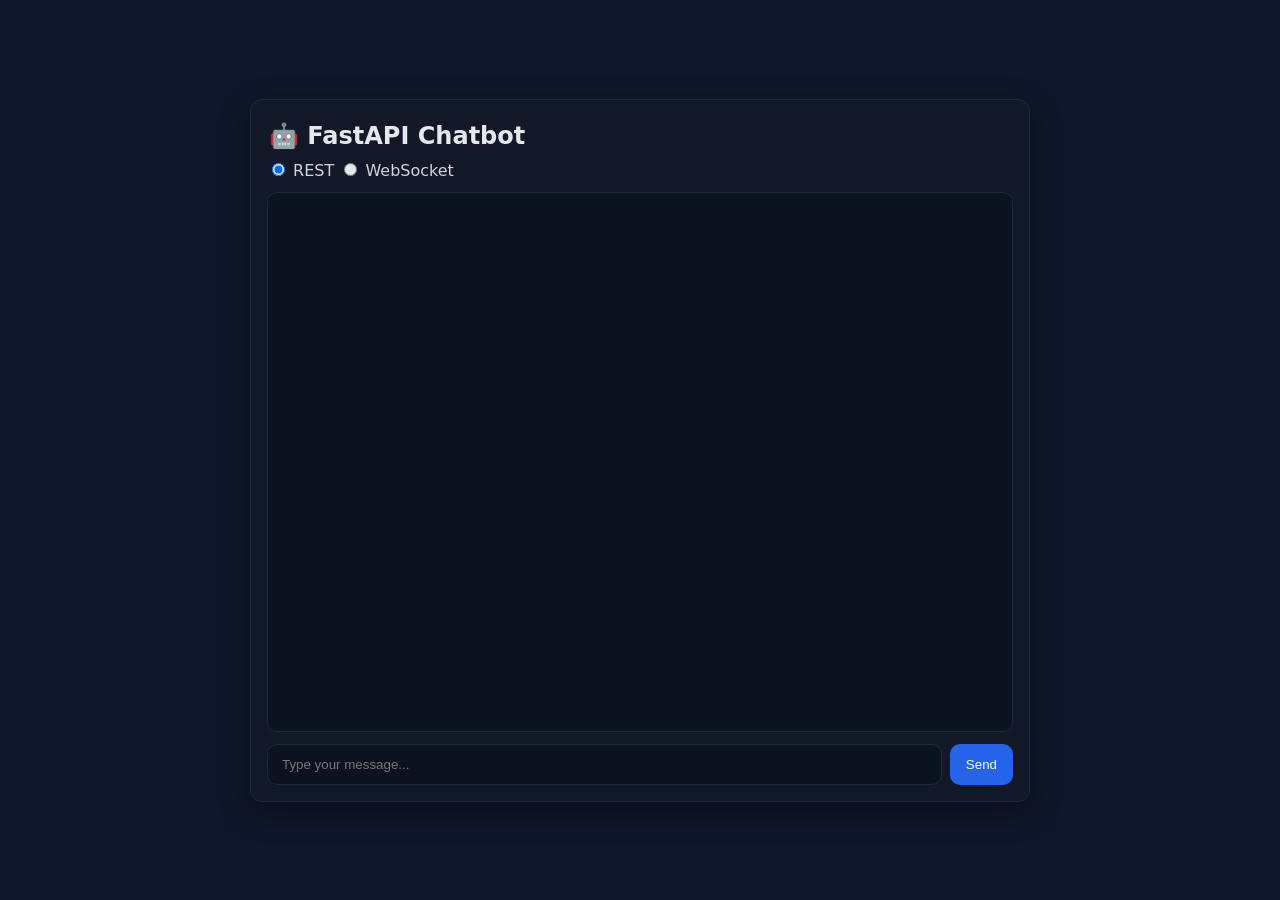
==== static/index.html @ c6b8d713 "Initial commit" ====
<!doctype html>
<html lang="en">
<head>
  <meta charset="utf-8" />
  <title>FastAPI Chatbot</title>
  <meta name="viewport" content="width=device-width, initial-scale=1" />
  <link rel="stylesheet" href="/static/style.css">
</head>
<body>
  <div class="container">
    <h2>🤖 FastAPI Chatbot</h2>

    <div id="mode">
      <label><input type="radio" name="mode" value="rest" checked /> REST</label>
      <label><input type="radio" name="mode" value="ws" /> WebSocket</label>
    </div>

    <div id="chat-window"></div>

    <form id="chat-form">
      <input id="msg" type="text" placeholder="Type your message..." autocomplete="off" />
      <button type="submit">Send</button>
    </form>
  </div>

  <script>
    const chatWindow = document.getElementById('chat-window');
    const form = document.getElementById('chat-form');
    const msgInput = document.getElementById('msg');
    const modeRadios = document.querySelectorAll('input[name="mode"]');

    let sessionId = crypto.randomUUID();
    let ws = null;

    function appendBubble(text, who = 'user') {
      const div = document.createElement('div');
      div.className = 'bubble ' + who;
      div.textContent = text;
      chatWindow.appendChild(div);
      chatWindow.scrollTop = chatWindow.scrollHeight;
    }

    function appendOrUpdateBotPartial(text) {
      let last = chatWindow.querySelector('.bubble.bot.partial');
      if (!last) {
        last = document.createElement('div');
        last.className = 'bubble bot partial';
        chatWindow.appendChild(last);
      }
      last.textContent = text;
      chatWindow.scrollTop = chatWindow.scrollHeight;
    }

    function finalizeBotPartial(text) {
      const last = chatWindow.querySelector('.bubble.bot.partial');
      if (last) {
        last.classList.remove('partial');
        last.textContent = text;
      } else {
        appendBubble(text, 'bot');
      }
    }

    function currentMode() {
      return Array.from(modeRadios).find(r => r.checked).value;
    }

    function ensureWS() {
      if (ws && ws.readyState === WebSocket.OPEN) return;
      ws = new WebSocket(`ws://${location.host}/ws`);
      ws.onmessage = (ev) => {
        const data = JSON.parse(ev.data);
        if (data.bot_partial) {
          appendOrUpdateBotPartial(data.bot_partial);
        }
        if (data.bot) {
          finalizeBotPartial(data.bot);
        }
      };
      ws.onclose = () => {
        console.log('WebSocket closed');
      };
    }

    form.addEventListener('submit', async (e) => {
      e.preventDefault();
      const text = msgInput.value.trim();
      if (!text) return;
      appendBubble(text, 'user');
      msgInput.value = '';

      if (currentMode() === 'rest') {
        // REST call:
        const res = await fetch('/chat', {
          method: 'POST',
          headers: {'Content-Type':'application/json'},
          body: JSON.stringify({ session_id: sessionId, message: text })
        });
        const data = await res.json();
        appendBubble(data.bot, 'bot');
      } else {
        // WebSocket streaming:
        ensureWS();
        ws.send(JSON.stringify({ message: text }));
      }
    });
  </script>
</body>
</html>
---- static/style.css ----
:root {
  --bg: #0f172a;
  --panel: #111827;
  --text: #e5e7eb;
  --user: #2563eb;
  --bot: #16a34a;
  --partial: #f59e0b;
}
* { box-sizing: border-box; }
body {
  margin: 0; font-family: system-ui, -apple-system, Segoe UI, Roboto, Arial;
  background: var(--bg); color: var(--text);
  display: grid; place-items: center; min-height: 100vh;
}
.container {
  width: min(780px, 92vw); background: var(--panel);
  border: 1px solid #1f2937; border-radius: 12px; padding: 16px;
  box-shadow: 0 10px 30px rgba(0,0,0,0.35);
}
h2 { margin: 6px 2px 10px; font-weight: 600; }
#mode { margin: 8px 0 12px; opacity: 0.9; }
#chat-window {
  height: 60vh; overflow-y: auto; padding: 8px; border: 1px solid #1f2937;
  border-radius: 10px; background: #0b1220;
}
.bubble {
  max-width: 75%;
  padding: 10px 12px; border-radius: 12px; margin: 10px 6px;
  line-height: 1.35; white-space: pre-wrap;
}
.bubble.user { background: color-mix(in srgb, var(--user) 25%, #000); margin-left: auto; }
.bubble.bot  { background: color-mix(in srgb, var(--bot) 25%, #000); margin-right: auto; }
.bubble.bot.partial { border: 1px dashed var(--partial); }
#chat-form {
  display: flex; gap: 8px; margin-top: 12px;
}
#msg {
  flex: 1; padding: 12px 14px; border-radius: 10px; border: 1px solid #1f2937;
  background: #0b1220; color: var(--text);
}
button {
  background: #2563eb; border: none; color: white; padding: 0 16px;
  border-radius: 10px; cursor: pointer;
}
button:hover { filter: brightness(1.08); }
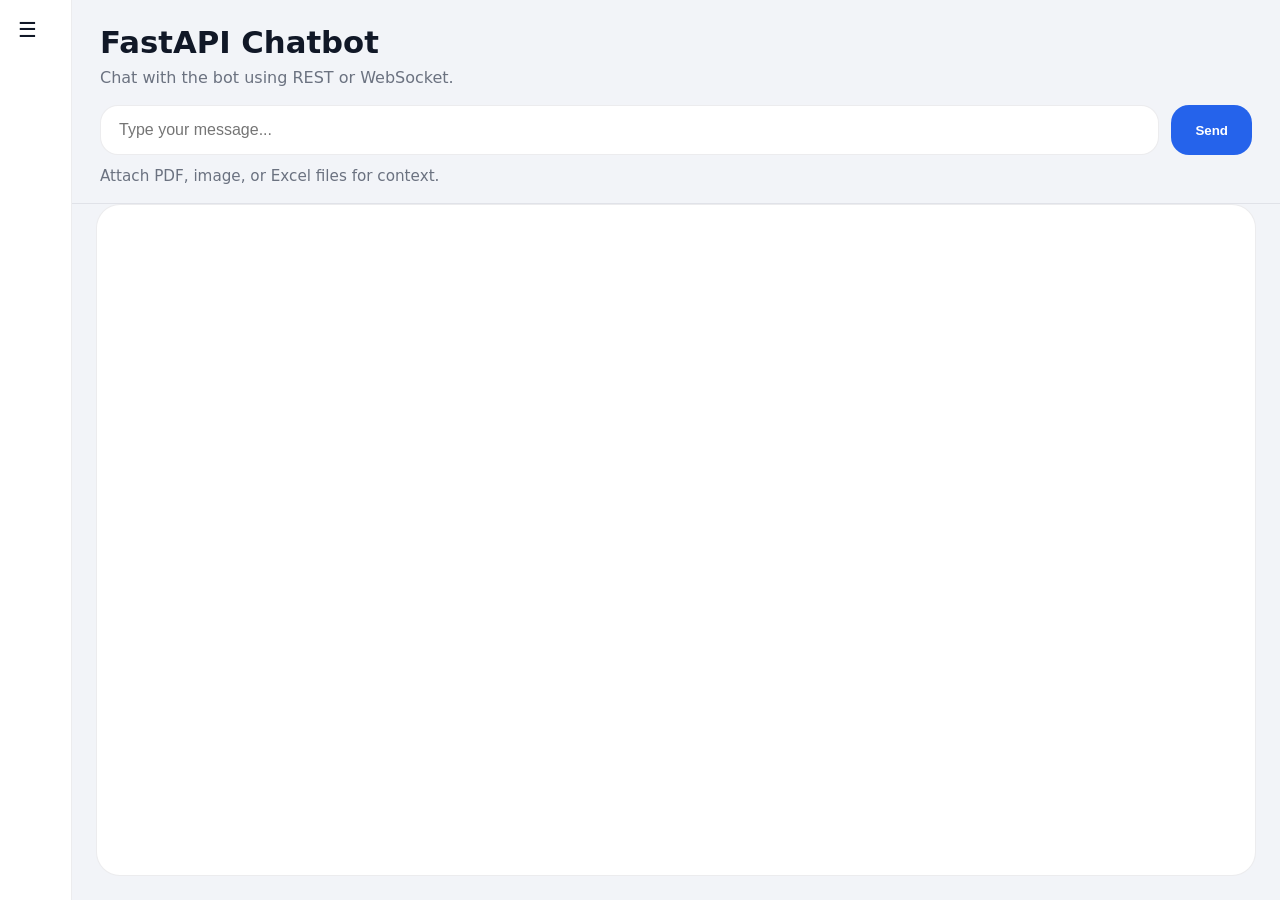
==== commit ebb2a2ff: "basic dev setup initial commit" ====
--- a/static/index.html
+++ b/static/index.html
@@ -7,21 +7,51 @@
   <link rel="stylesheet" href="/static/style.css">
 </head>
 <body>
-  <div class="container">
-    <h2>🤖 FastAPI Chatbot</h2>
-
-    <div id="mode">
+  <aside id="sidebar" class="collapsed">
+    <button id="toggle-nav" aria-label="Toggle navigation">☰</button>
+    <div class="nav-content">
+      <h3>Connection</h3>
       <label><input type="radio" name="mode" value="rest" checked /> REST</label>
       <label><input type="radio" name="mode" value="ws" /> WebSocket</label>
+
+      <div class="file-tools">
+        <h4>Upload Context</h4>
+        <label class="file-btn">
+          PDF
+          <input type="file" accept=".pdf" />
+        </label>
+        <label class="file-btn">
+          Image
+          <input type="file" accept="image/*" />
+        </label>
+        <label class="file-btn">
+          Excel
+          <input type="file" accept=".xls,.xlsx" />
+        </label>
+      </div>
     </div>
+  </aside>
 
-    <div id="chat-window"></div>
+  <main>
+    <header>
+      <div>
+        <h1>FastAPI Chatbot</h1>
+        <p>Chat with the bot using REST or WebSocket.</p>
+      </div>
+    </header>
 
-    <form id="chat-form">
-      <input id="msg" type="text" placeholder="Type your message..." autocomplete="off" />
-      <button type="submit">Send</button>
-    </form>
-  </div>
+    <section id="input-panel">
+      <form id="chat-form">
+        <input id="msg" type="text" placeholder="Type your message..." autocomplete="off" />
+        <button type="submit">Send</button>
+      </form>
+      <div class="tool-hint">
+        Attach PDF, image, or Excel files for context.
+      </div>
+    </section>
+
+    <section id="chat-window"></section>
+  </main>
 
   <script>
     const chatWindow = document.getElementById('chat-window');
@@ -104,6 +134,13 @@
         ws.send(JSON.stringify({ message: text }));
       }
     });
+
+    const sidebar = document.getElementById('sidebar');
+    const toggleNav = document.getElementById('toggle-nav');
+    toggleNav.addEventListener('click', () => {
+      sidebar.classList.toggle('collapsed');
+    });
+
   </script>
 </body>
 </html>
--- a/static/style.css
+++ b/static/style.css
@@ -1,45 +1,222 @@
 :root {
-  --bg: #0f172a;
-  --panel: #111827;
-  --text: #e5e7eb;
-  --user: #2563eb;
-  --bot: #16a34a;
-  --partial: #f59e0b;
-}
-* { box-sizing: border-box; }
+  --bg: #f2f4f8;
+  --panel: #ffffff;
+  --text: #111827;
+  --muted: #6b7280;
+  --primary: #2563eb;
+  --bot: #f8fafc;
+  --user: #111827;
+  --border: rgba(15, 23, 42, 0.08);
+  --shadow: rgba(15, 23, 42, 0.08);
+}
+* {
+  box-sizing: border-box;
+}
+html,
 body {
-  margin: 0; font-family: system-ui, -apple-system, Segoe UI, Roboto, Arial;
-  background: var(--bg); color: var(--text);
-  display: grid; place-items: center; min-height: 100vh;
-}
-.container {
-  width: min(780px, 92vw); background: var(--panel);
-  border: 1px solid #1f2937; border-radius: 12px; padding: 16px;
-  box-shadow: 0 10px 30px rgba(0,0,0,0.35);
-}
-h2 { margin: 6px 2px 10px; font-weight: 600; }
-#mode { margin: 8px 0 12px; opacity: 0.9; }
+  margin: 0;
+  min-height: 100%;
+}
+body {
+  font-family: Inter, system-ui, -apple-system, BlinkMacSystemFont, "Segoe UI", sans-serif;
+  background: var(--bg);
+  color: var(--text);
+  display: flex;
+  min-height: 100vh;
+}
+body > aside,
+body > main {
+  height: 100vh;
+}
+aside {
+  width: 260px;
+  background: var(--panel);
+  border-right: 1px solid var(--border);
+  display: flex;
+  flex-direction: column;
+  transition: width 0.2s ease;
+  overflow: hidden;
+  box-shadow: 2px 0 20px rgba(15, 23, 42, 0.03);
+}
+aside.collapsed {
+  width: 72px;
+}
+#toggle-nav {
+  border: none;
+  background: transparent;
+  color: var(--text);
+  font-size: 1.3rem;
+  padding: 18px;
+  cursor: pointer;
+  text-align: left;
+}
+.nav-content {
+  padding: 0 18px 18px;
+  display: flex;
+  flex-direction: column;
+  gap: 18px;
+}
+aside.collapsed .nav-content h3,
+aside.collapsed .nav-content h4,
+aside.collapsed .nav-content label,
+aside.collapsed .tool-hint {
+  display: none;
+}
+aside.collapsed .file-btn {
+  justify-content: center;
+  padding: 12px 0;
+}
+.nav-content h3,
+.nav-content h4 {
+  margin: 0;
+  font-size: 0.95rem;
+  color: var(--muted);
+}
+.nav-content label {
+  display: flex;
+  align-items: center;
+  gap: 10px;
+  font-size: 0.95rem;
+  color: var(--text);
+}
+.file-tools {
+  display: grid;
+  gap: 10px;
+}
+.file-btn {
+  display: inline-flex;
+  align-items: center;
+  justify-content: flex-start;
+  gap: 8px;
+  padding: 12px 14px;
+  border: 1px solid var(--border);
+  border-radius: 12px;
+  background: #f8fafc;
+  cursor: pointer;
+  font-size: 0.95rem;
+  color: var(--text);
+}
+.file-btn input {
+  display: none;
+}
+main {
+  flex: 1;
+  display: flex;
+  flex-direction: column;
+  background: var(--bg);
+}
+header {
+  padding: 24px 28px 0;
+}
+header h1 {
+  margin: 0 0 8px;
+  font-size: clamp(1.9rem, 2.4vw, 2.8rem);
+}
+header p {
+  margin: 0;
+  color: var(--muted);
+}
+#input-panel {
+  position: sticky;
+  top: 0;
+  z-index: 2;
+  padding: 18px 28px;
+  background: var(--bg);
+  border-bottom: 1px solid var(--border);
+}
+#chat-form {
+  display: flex;
+  gap: 12px;
+  align-items: center;
+}
+#msg {
+  flex: 1;
+  min-height: 50px;
+  border: 1px solid var(--border);
+  border-radius: 18px;
+  padding: 14px 18px;
+  font-size: 1rem;
+  background: #ffffff;
+  color: var(--text);
+}
+button[type="submit"] {
+  border: none;
+  border-radius: 18px;
+  padding: 0 24px;
+  height: 50px;
+  background: var(--primary);
+  color: #ffffff;
+  cursor: pointer;
+  font-weight: 700;
+}
+button[type="submit"]:hover {
+  filter: brightness(1.05);
+}
+.tool-hint {
+  margin-top: 12px;
+  color: var(--muted);
+  font-size: 0.95rem;
+}
 #chat-window {
-  height: 60vh; overflow-y: auto; padding: 8px; border: 1px solid #1f2937;
-  border-radius: 10px; background: #0b1220;
+  flex: 1;
+  margin: 0 24px 24px;
+  padding: 24px;
+  background: #ffffff;
+  border-radius: 24px;
+  border: 1px solid var(--border);
+  overflow-y: auto;
+  scroll-behavior: smooth;
+  display: flex;
+  flex-direction: column;
+  gap: 12px;
 }
 .bubble {
-  max-width: 75%;
-  padding: 10px 12px; border-radius: 12px; margin: 10px 6px;
-  line-height: 1.35; white-space: pre-wrap;
-}
-.bubble.user { background: color-mix(in srgb, var(--user) 25%, #000); margin-left: auto; }
-.bubble.bot  { background: color-mix(in srgb, var(--bot) 25%, #000); margin-right: auto; }
-.bubble.bot.partial { border: 1px dashed var(--partial); }
-#chat-form {
-  display: flex; gap: 8px; margin-top: 12px;
-}
-#msg {
-  flex: 1; padding: 12px 14px; border-radius: 10px; border: 1px solid #1f2937;
-  background: #0b1220; color: var(--text);
-}
-button {
-  background: #2563eb; border: none; color: white; padding: 0 16px;
-  border-radius: 10px; cursor: pointer;
-}
-button:hover { filter: brightness(1.08); }+  width: fit-content;
+  max-width: 82%;
+  padding: 16px 18px;
+  border-radius: 18px;
+  margin: 0;
+  line-height: 1.6;
+  white-space: pre-wrap;
+  box-shadow: 0 8px 20px rgba(15, 23, 42, 0.04);
+}
+.bubble.user {
+  align-self: flex-end;
+  background: #111827;
+  color: #ffffff;
+  border: 1px solid rgba(255, 255, 255, 0.08);
+}
+.bubble.bot {
+  align-self: flex-start;
+  background: #f8fafc;
+  color: var(--text);
+  border: 1px solid rgba(15, 23, 42, 0.08);
+}
+.bubble.bot.partial {
+  border-style: dashed;
+  border-color: #fbbf24;
+}
+@media (max-width: 900px) {
+  body {
+    flex-direction: column;
+  }
+  aside {
+    width: 100%;
+    height: auto;
+    border-right: none;
+    border-bottom: 1px solid var(--border);
+  }
+  aside.collapsed {
+    width: 100%;
+  }
+  main {
+    height: auto;
+  }
+  #chat-window {
+    margin: 0 16px 16px;
+    padding: 20px;
+  }
+  #input-panel {
+    padding: 16px;
+  }
+}
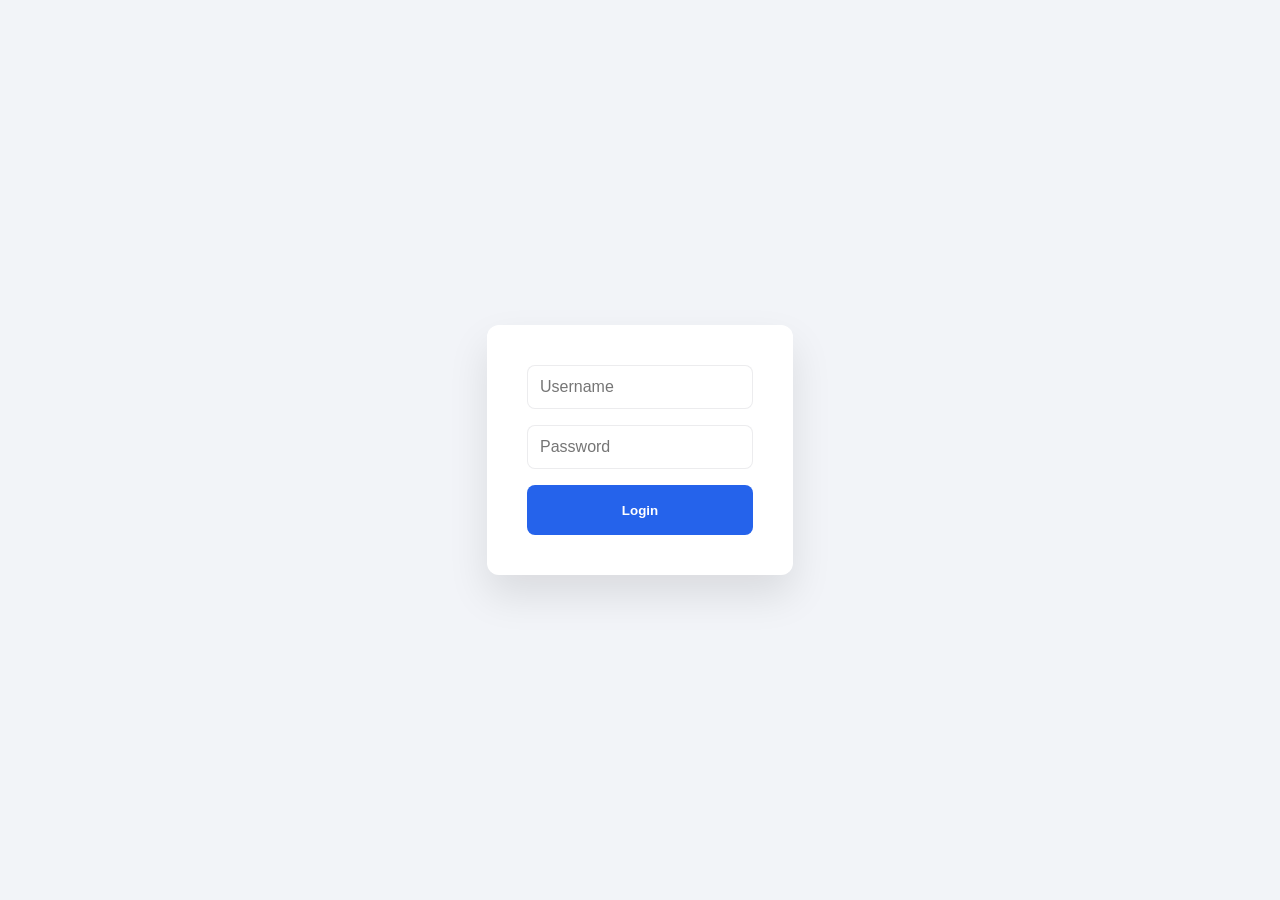
==== commit 3308633d: "Added login option and session based chat" ====
--- a/static/index.html
+++ b/static/index.html
@@ -7,60 +7,82 @@
   <link rel="stylesheet" href="/static/style.css">
 </head>
 <body>
-  <aside id="sidebar" class="collapsed">
-    <button id="toggle-nav" aria-label="Toggle navigation">☰</button>
-    <div class="nav-content">
-      <h3>Connection</h3>
-      <label><input type="radio" name="mode" value="rest" checked /> REST</label>
-      <label><input type="radio" name="mode" value="ws" /> WebSocket</label>
-
-      <div class="file-tools">
-        <h4>Upload Context</h4>
-        <label class="file-btn">
-          PDF
-          <input type="file" accept=".pdf" />
-        </label>
-        <label class="file-btn">
-          Image
-          <input type="file" accept="image/*" />
-        </label>
-        <label class="file-btn">
-          Excel
-          <input type="file" accept=".xls,.xlsx" />
-        </label>
+  <div id="login" style="display: block;">
+    <form id="login-form">
+      <input id="username" type="text" placeholder="Username" required />
+      <input id="password" type="password" placeholder="Password" required />
+      <button type="submit">Login</button>
+    </form>
+  </div>
+  <div id="chat" style="display: none;">
+    <aside id="sidebar" class="collapsed">
+      <button id="toggle-nav" aria-label="Toggle navigation">☰</button>
+      <div class="nav-content">
+        <div class="user-info">
+          <h4 id="user-name">User</h4>
+          <button id="logout-btn">Logout</button>
+        </div>
+        <h3>Connection</h3>
+        <label><input type="radio" name="mode" value="rest" checked /> REST</label>
+        <label><input type="radio" name="mode" value="ws" /> WebSocket</label>
+        <div class="file-tools">
+          <h4>Upload Context</h4>
+          <label class="file-btn">
+            PDF<input type="file" accept=".pdf" />
+          </label>
+          <label class="file-btn">
+            Image<input type="file" accept="image/*" />
+          </label>
+          <label class="file-btn">
+            Excel<input type="file" accept=".xls,.xlsx" />
+          </label>
+        </div>
       </div>
-    </div>
-  </aside>
-
-  <main>
-    <header>
-      <div>
-        <h1>FastAPI Chatbot</h1>
-        <p>Chat with the bot using REST or WebSocket.</p>
-      </div>
-    </header>
-
-    <section id="input-panel">
-      <form id="chat-form">
-        <input id="msg" type="text" placeholder="Type your message..." autocomplete="off" />
-        <button type="submit">Send</button>
-      </form>
-      <div class="tool-hint">
-        Attach PDF, image, or Excel files for context.
-      </div>
-    </section>
-
-    <section id="chat-window"></section>
-  </main>
+    </aside>
+
+    <main>
+      <header>
+        <div>
+          <h1>FastAPI Chatbot</h1>
+          <p>Chat with the bot using REST or WebSocket.</p>
+        </div>
+      </header>
+
+      <section id="input-panel">
+        <form id="chat-form">
+          <input id="msg" type="text" placeholder="Type your message..." autocomplete="off" />
+          <button type="submit">Send</button>
+        </form>
+        <div class="tool-hint">
+          Attach PDF, image, or Excel files for context.
+        </div>
+      </section>
+
+      <section id="chat-window"></section>
+    </main>
+  </div>
 
   <script>
+    const loginForm = document.getElementById('login-form');
+    const loginDiv = document.getElementById('login');
+    const chatDiv = document.getElementById('chat');
     const chatWindow = document.getElementById('chat-window');
     const form = document.getElementById('chat-form');
     const msgInput = document.getElementById('msg');
     const modeRadios = document.querySelectorAll('input[name="mode"]');
-
+    const sidebar = document.getElementById('sidebar');
+    const toggleNav = document.getElementById('toggle-nav');
+    const logoutBtn = document.getElementById('logout-btn');
+    const userNameEl = document.getElementById('user-name');
+
+    let token = null;
+    let currentUser = null;
     let sessionId = crypto.randomUUID();
     let ws = null;
+
+    toggleNav.addEventListener('click', () => {
+      sidebar.classList.toggle('collapsed');
+    });
 
     function appendBubble(text, who = 'user') {
       const div = document.createElement('div');
@@ -97,7 +119,7 @@
 
     function ensureWS() {
       if (ws && ws.readyState === WebSocket.OPEN) return;
-      ws = new WebSocket(`ws://${location.host}/ws`);
+      ws = new WebSocket(`ws://${location.host}/ws?token=${token}`);
       ws.onmessage = (ev) => {
         const data = JSON.parse(ev.data);
         if (data.bot_partial) {
@@ -112,6 +134,45 @@
       };
     }
 
+    loginForm.addEventListener('submit', async (e) => {
+      e.preventDefault();
+      const username = document.getElementById('username').value;
+      const password = document.getElementById('password').value;
+      const res = await fetch('/token', {
+        method: 'POST',
+        headers: {'Content-Type': 'application/x-www-form-urlencoded'},
+        body: new URLSearchParams({username, password})
+      });
+      if (res.ok) {
+        const data = await res.json();
+        token = data.access_token;
+        currentUser = username;
+        userNameEl.textContent = username;
+        loginDiv.style.display = 'none';
+        chatDiv.style.display = 'flex';
+      } else {
+        alert('Login failed');
+      }
+    });
+
+    logoutBtn.addEventListener('click', async () => {
+      if (token) {
+        await fetch('/logout', {
+          method: 'POST',
+          headers: {'Authorization': `Bearer ${token}`}
+        });
+      }
+      token = null;
+      currentUser = null;
+      chatDiv.style.display = 'none';
+      loginDiv.style.display = 'block';
+      chatWindow.innerHTML = '';
+      if (ws) {
+        ws.close();
+        ws = null;
+      }
+    });
+
     form.addEventListener('submit', async (e) => {
       e.preventDefault();
       const text = msgInput.value.trim();
@@ -120,27 +181,21 @@
       msgInput.value = '';
 
       if (currentMode() === 'rest') {
-        // REST call:
         const res = await fetch('/chat', {
           method: 'POST',
-          headers: {'Content-Type':'application/json'},
+          headers: {
+            'Content-Type':'application/json',
+            'Authorization': `Bearer ${token}`
+          },
           body: JSON.stringify({ session_id: sessionId, message: text })
         });
         const data = await res.json();
         appendBubble(data.bot, 'bot');
       } else {
-        // WebSocket streaming:
         ensureWS();
         ws.send(JSON.stringify({ message: text }));
       }
     });
-
-    const sidebar = document.getElementById('sidebar');
-    const toggleNav = document.getElementById('toggle-nav');
-    toggleNav.addEventListener('click', () => {
-      sidebar.classList.toggle('collapsed');
-    });
-
   </script>
 </body>
 </html>
--- a/static/style.css
+++ b/static/style.css
@@ -56,10 +56,37 @@
   flex-direction: column;
   gap: 18px;
 }
+.user-info {
+  display: flex;
+  flex-direction: column;
+  gap: 8px;
+  padding-bottom: 16px;
+  border-bottom: 1px solid var(--border);
+}
+#user-name {
+  margin: 0;
+  font-size: 1rem;
+  color: var(--text);
+  font-weight: 600;
+}
+#logout-btn {
+  align-self: flex-start;
+  border: none;
+  background: transparent;
+  color: var(--primary);
+  cursor: pointer;
+  font-size: 0.9rem;
+  padding: 4px 0;
+  text-decoration: underline;
+}
+#logout-btn:hover {
+  color: #1d4ed8;
+}
 aside.collapsed .nav-content h3,
 aside.collapsed .nav-content h4,
 aside.collapsed .nav-content label,
-aside.collapsed .tool-hint {
+aside.collapsed .tool-hint,
+aside.collapsed .user-info {
   display: none;
 }
 aside.collapsed .file-btn {
@@ -196,6 +223,41 @@
   border-style: dashed;
   border-color: #fbbf24;
 }
+#login {
+  position: fixed;
+  top: 50%;
+  left: 50%;
+  transform: translate(-50%, -50%);
+  background: #ffffff;
+  padding: 40px;
+  border-radius: 12px;
+  box-shadow: 0 20px 40px rgba(0, 0, 0, 0.1);
+  z-index: 1000;
+}
+#login-form {
+  display: flex;
+  flex-direction: column;
+  gap: 16px;
+}
+#login-form input {
+  padding: 12px;
+  border: 1px solid var(--border);
+  border-radius: 8px;
+  font-size: 1rem;
+}
+#login-form button {
+  padding: 12px;
+  background: var(--primary);
+  color: #ffffff;
+  border: none;
+  border-radius: 8px;
+  cursor: pointer;
+  font-weight: 600;
+}
+#chat {
+  display: flex;
+  width: 100%;
+}
 @media (max-width: 900px) {
   body {
     flex-direction: column;
